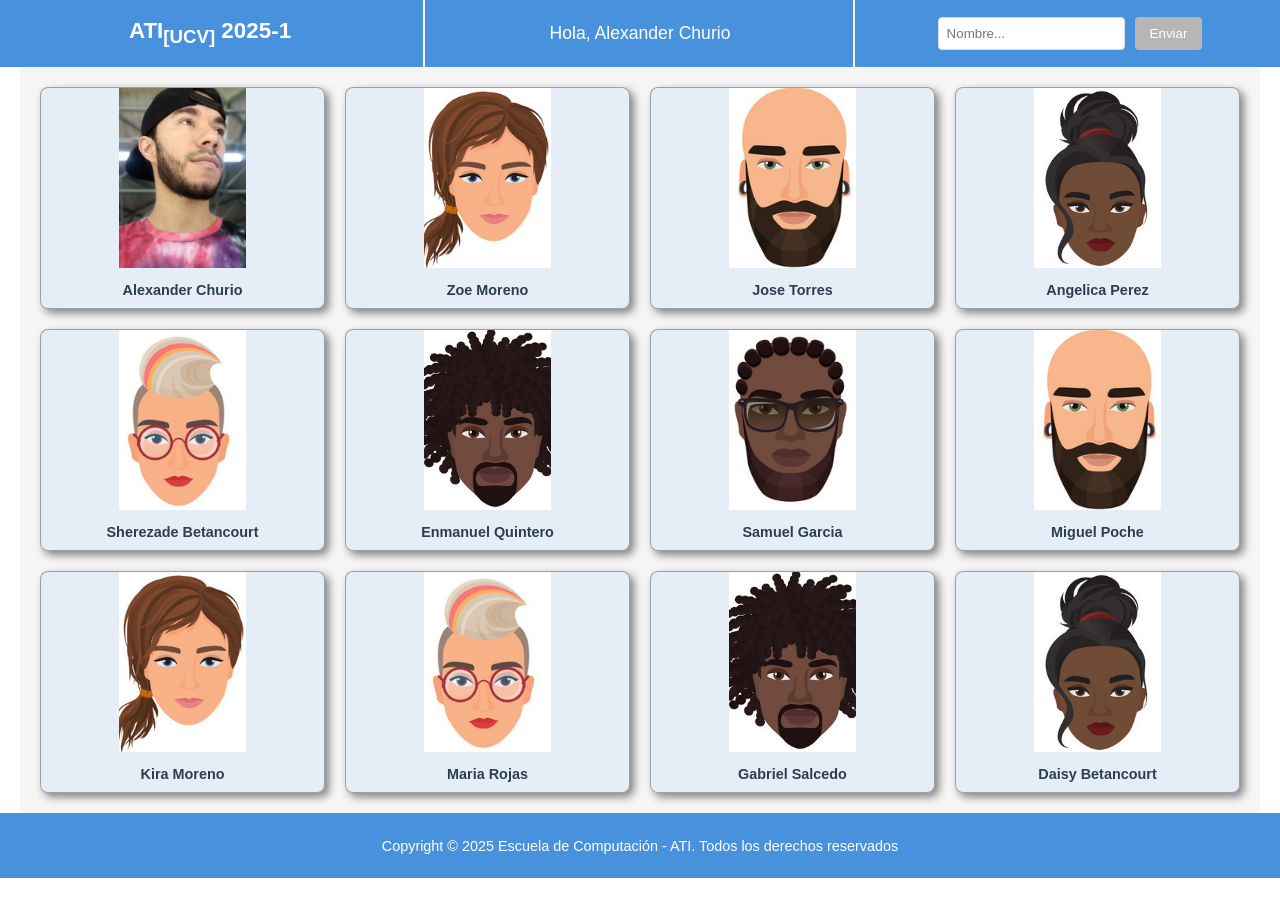
==== index.html @ 94135bd3 "Archivos reto-1 agregados" ====
<!DOCTYPE html>
<html lang="es-ES">
<head>
    <meta charset="UTF-8">
    <meta name="viewport" content="width=device-width, initial-scale=1.0">
    <title>ATI[UCV] 2025-1</title>
    <link rel="icon" href="img/favicon.ico" type="image/x-icon">
    <link rel="stylesheet" href="css/style.css">
    <!--
    <style> 
        /* Estilos generales 
        body {
            font-family: Arial, sans-serif;
            margin: 0;
            padding: 0;
            background-color: #f5f5f5;
            color: #333;
        }
        
        /* Estilo del encabezado */
        header {
            background-color: #4892dd;
            color: white;
            padding: 15px 0;
        }
        
        header nav ul {
            display: flex;
            justify-content: space-between;
            align-items: center;
            list-style: none;
            padding: 0 20px;
            margin: 0;
            gap: 50px; 
        }

        header nav ul li {
            flex: 1; 
            text-align: center; 
            position: relative;
            padding: 2.2px 0; 
        }

        header nav ul li:not(:last-child)::after {
            content: "";
            position: absolute;
            right: -25px; 
            top: 50%;
            transform: translateY(-50%);
            height: 280%;
            width: 2px;
            background-color: #f5f5f5;
        }

        header nav ul li:first-child {
            font-weight: bold;
            font-size: 1.4em;
            text-align: center; 
        }

        header nav ul li:nth-child(2) {
            margin: 0;
            font-size: 1.1em;
        }

        header nav ul li:last-child form {
            display: flex;
            justify-content: center;
        }
      
        /* Estilo del formulario de búsqueda */
        form {
            display: flex;
            gap: 10px;
        }
        
        input[type="text"] {
            padding: 8px;
            border: 1px solid #ddd;
            border-radius: 4px;
        }
        
        input[type="submit"] {
            padding: 8px 15px;
            background-color: #b6b6b6;
            color: white;
            border: none;
            border-radius: 4px;
            cursor: pointer;
        }
        
        input[type="submit"]:hover {
            background-color: #99c5dd;
        }
        
        /* Estilo de la sección principal */
        section {
            padding: 20px;
            max-width: 1200px;
            margin: 0 auto;            
        }
        
        section ul {
            display: grid;
            grid-template-columns: repeat(4, minmax(150px, 1fr)); /* 4 columnas */
            grid-template-rows: repeat(3, minmax(150px, 1fr)); /* 3 filas */
            gap: 20px;
            list-style: none;
            padding: 0;
            margin: 0;
        }
        
        section ul li {
            background-color: #8ac3fd25;
            border-radius: 8px;
            box-shadow: 4px 4px 8px rgba(0, 0, 0, 0.473);
            overflow: hidden;
            text-align: center;         
            border: 1px solid #00000052;
            transition: transform 0.2s;
        }
       
        section ul li img {
            width: 45%;
            height: 180px;
            object-fit: cover;
        }
        
        section ul li h6 {
            margin: 10px 0;
            font-size: 0.9em;
            color: #2c3e50;
        }
        
        /* Estilo del pie de página */
        footer {
            background-color: #4892dd;
            color: white;
            text-align: center;
            padding: 10px 0;
            font-size: 0.9em;
        }      
    </style> -->
</head>
<body class="index-page">
    <header>
        <nav>
            <ul>
                <li>ATI<sub>[UCV]</sub> 2025-1</li>
                <li>Hola, Alexander Churio</li>
                <li>
                    <form>
                        <input type="text" name="Buscar-nombre" value="" placeholder="Nombre...">
                        <input type="submit" value="Enviar">
                    </form>
                </li>
            </ul>
        </nav>
    </header>

    <section>
        <ul>
            <li>
                <img src="img/23708325.jpg" alt="Imagen personal">
                <h6>Alexander Churio</h6>
            </li>
            <li>
                <img src="dummies/dummy2/dummy.jpg" alt="Imagen dummy">
                <h6>Zoe Moreno</h6>              
            </li>
            <li>
                <img src="dummies/dummy5/dummy.jpg" alt="Imagen dummy">
                <h6>Jose Torres</h6>
            </li>
            <li>
                <img src="dummies/dummy1/dummy.jpg" alt="Imagen dummy">
                <h6>Angelica Perez</h6>
            </li>
            <li>
                <img src="dummies/dummy3/dummy.jpg" alt="Imagen dummy">
                <h6>Sherezade Betancourt</h6>
            </li>
            <li>
                <img src="dummies/dummy4/dummy.jpg" alt="Imagen dummy">
                <h6>Enmanuel Quintero</h6>
            </li>
            <li>
                <img src="dummies/dummy6/dummy.jpg" alt="Imagen dummy">
                <h6>Samuel Garcia</h6>
            </li>
            <li>
                <img src="dummies/dummy5/dummy.jpg" alt="Imagen dummy">
                <h6>Miguel Poche</h6>               
            </li>
            <li>
                <img src="dummies/dummy2/dummy.jpg" alt="Imagen dummy">
                <h6>Kira Moreno</h6>
            </li>
            <li>
                <img src="dummies/dummy3/dummy.jpg" alt="Imagen dummy">
                <h6>Maria Rojas</h6>
            </li>
            <li>
                <img src="dummies/dummy4/dummy.jpg" alt="Imagen dummy">
                <h6>Gabriel Salcedo</h6>
            </li>
            <li>
                <img src="dummies/dummy1/dummy.jpg" alt="Imagen dummy">
                <h6>Daisy Betancourt</h6>
            </li>
        </ul>
    </section>

    <footer>
        <p>Copyright © 2025 Escuela de Computación - ATI. Todos los derechos reservados</p>
    </footer>
</body>
</html>
---- css/style.css ----
/* Estilos generales para ambas páginas */
body {
    font-family: Arial, sans-serif;
    margin: 0;
    padding: 0;
    color: #333;
}

/* Estilos específicos para index.html */
.index-page header {
    background-color: #4892dd;
    color: white;
    padding: 15px 0;
}

.index-page header nav ul {
    display: flex;
    justify-content: space-between;
    align-items: center;
    list-style: none;
    padding: 0 20px;
    margin: 0;
    gap: 50px;
}

.index-page header nav ul li {
    flex: 1;
    text-align: center;
    position: relative;
    padding: 2.2px 0;
}

.index-page header nav ul li:not(:last-child)::after {
    content: "";
    position: absolute;
    right: -25px;
    top: 50%;
    transform: translateY(-50%);
    height: 280%;
    width: 2px;
    background-color: #f5f5f5;
}

.index-page header nav ul li:first-child {
    font-weight: bold;
    font-size: 1.4em;
    text-align: center;
}

.index-page header nav ul li:nth-child(2) {
    margin: 0;
    font-size: 1.1em;
}

.index-page header nav ul li:last-child form {
    display: flex;
    justify-content: center;
}

.index-page form {
    display: flex;
    gap: 10px;
}

.index-page input[type="text"] {
    padding: 8px;
    border: 1px solid #ddd;
    border-radius: 4px;
}

.index-page input[type="submit"] {
    padding: 8px 15px;
    background-color: #b6b6b6;
    color: white;
    border: none;
    border-radius: 4px;
    cursor: pointer;
}

.index-page input[type="submit"]:hover {
    background-color: #99c5dd;
}

.index-page section {
    padding: 20px;
    max-width: 1200px;
    margin: 0 auto;
    background-color: #f5f5f5;
}

.index-page section ul {
    display: grid;
    grid-template-columns: repeat(4, minmax(150px, 1fr));
    grid-template-rows: repeat(3, minmax(150px, 1fr));
    gap: 20px;
    list-style: none;
    padding: 0;
    margin: 0;
}

.index-page section ul li {
    background-color: #8ac3fd25;
    border-radius: 8px;
    box-shadow: 4px 4px 8px rgba(0, 0, 0, 0.475);
    overflow: hidden;
    text-align: center;
    border: 1px solid #00000052;
    transition: transform 0.2s;
}

.index-page section ul li:hover { /* Animación CSS sobre cada opción de la lista */
    background-color: #99c5dd;
    transform: scale(1.1) rotate(10deg);
    position: relative;
    z-index: 1;
}

.index-page section ul li img {
    width: 45%;
    height: 180px;
    object-fit: cover;
}

.index-page section ul li h6 {
    margin: 10px 0;
    font-size: 0.9em;
    color: #2c3e50;
}

.index-page footer {
    background-color: #4892dd;
    color: white;
    text-align: center;
    padding: 10px 0;
    font-size: 0.9em;
}

/* Estilos específicos para perfil.html */
.perfil-page {
    padding: 20px;
    max-width: 800px;
    margin: 0 auto;
}

.perfil-page .main-container {
    display: flex;
    gap: 6px;
    margin-bottom: 30px;
    align-items: stretch;
}

.perfil-page img {
    border-radius: 50px 4px 4px 4px;
    width: 200px;
    height: 100%;
    object-fit: cover;
    box-shadow: 4px 4px 8px rgba(0, 0, 0, 0.1);
    align-self: flex-start;
    border: 1px solid #000000;
}

.perfil-page .content-box {
    flex: 1;
    border: 1px solid #000000;
    border-radius: 4px;
    padding: 20px;
    box-shadow: 8px 8px 20px rgba(0, 0, 0, 0.85);
}

.perfil-page h2 {
    color: orange;
    margin-top: 0;
    font-size: 24px;
    text-align: left;
    font-family: "Inter";
}

.perfil-page p {
    text-align: justify;
    margin-bottom: 10px;
    font-style: italic;
    font-family: "Roboto"
}

.perfil-page table {
    width: 100%;
    border-collapse: collapse;
    margin-top: 0px;
}

.perfil-page td {
    vertical-align: top;
}

.perfil-page td:first-child {
    font-weight: bold;
    width: 80%;
    color: #174a7e;
}

.perfil-page #celda-negrita {
    font-weight: bold;
}

.perfil-page a {
    color: orange;
    text-decoration: none;
}

.perfil-page a:hover {
    text-decoration: underline;
}

.perfil-page a:visited {
    color: red;
    text-decoration: none;
}
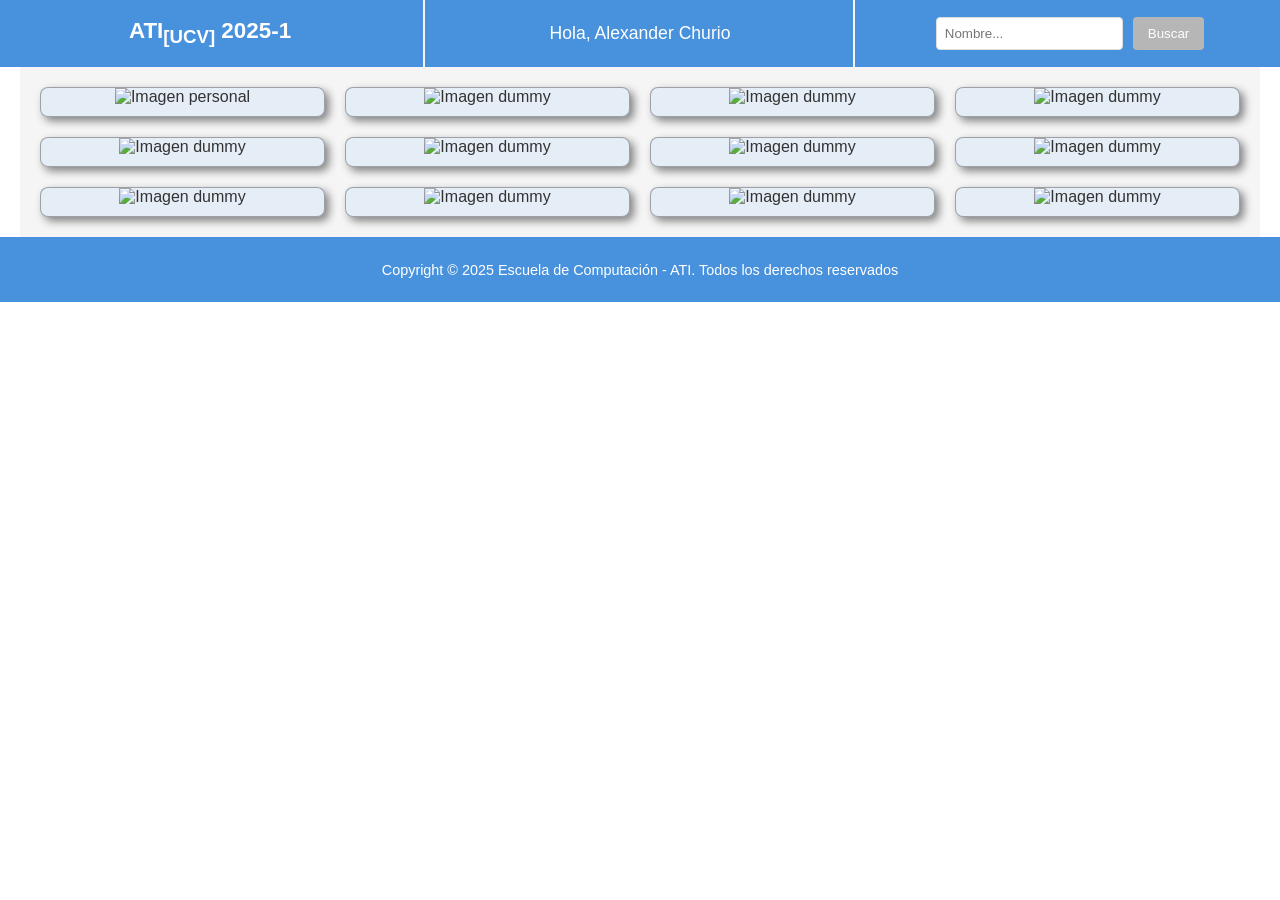
==== commit 0e58eaef: "conﬁguración desde javascript" ====
--- a/index.html
+++ b/index.html
@@ -1,218 +1,90 @@
 <!DOCTYPE html>
 <html lang="es-ES">
-<head>
-    <meta charset="UTF-8">
-    <meta name="viewport" content="width=device-width, initial-scale=1.0">
-    <title>ATI[UCV] 2025-1</title>
-    <link rel="icon" href="img/favicon.ico" type="image/x-icon">
-    <link rel="stylesheet" href="css/style.css">
-    <!--
-    <style> 
-        /* Estilos generales 
-        body {
-            font-family: Arial, sans-serif;
-            margin: 0;
-            padding: 0;
-            background-color: #f5f5f5;
-            color: #333;
-        }
-        
-        /* Estilo del encabezado */
-        header {
-            background-color: #4892dd;
-            color: white;
-            padding: 15px 0;
-        }
-        
-        header nav ul {
-            display: flex;
-            justify-content: space-between;
-            align-items: center;
-            list-style: none;
-            padding: 0 20px;
-            margin: 0;
-            gap: 50px; 
-        }
-
-        header nav ul li {
-            flex: 1; 
-            text-align: center; 
-            position: relative;
-            padding: 2.2px 0; 
-        }
-
-        header nav ul li:not(:last-child)::after {
-            content: "";
-            position: absolute;
-            right: -25px; 
-            top: 50%;
-            transform: translateY(-50%);
-            height: 280%;
-            width: 2px;
-            background-color: #f5f5f5;
-        }
-
-        header nav ul li:first-child {
-            font-weight: bold;
-            font-size: 1.4em;
-            text-align: center; 
-        }
-
-        header nav ul li:nth-child(2) {
-            margin: 0;
-            font-size: 1.1em;
-        }
-
-        header nav ul li:last-child form {
-            display: flex;
-            justify-content: center;
-        }
-      
-        /* Estilo del formulario de búsqueda */
-        form {
-            display: flex;
-            gap: 10px;
-        }
-        
-        input[type="text"] {
-            padding: 8px;
-            border: 1px solid #ddd;
-            border-radius: 4px;
-        }
-        
-        input[type="submit"] {
-            padding: 8px 15px;
-            background-color: #b6b6b6;
-            color: white;
-            border: none;
-            border-radius: 4px;
-            cursor: pointer;
-        }
-        
-        input[type="submit"]:hover {
-            background-color: #99c5dd;
-        }
-        
-        /* Estilo de la sección principal */
-        section {
-            padding: 20px;
-            max-width: 1200px;
-            margin: 0 auto;            
-        }
-        
-        section ul {
-            display: grid;
-            grid-template-columns: repeat(4, minmax(150px, 1fr)); /* 4 columnas */
-            grid-template-rows: repeat(3, minmax(150px, 1fr)); /* 3 filas */
-            gap: 20px;
-            list-style: none;
-            padding: 0;
-            margin: 0;
-        }
-        
-        section ul li {
-            background-color: #8ac3fd25;
-            border-radius: 8px;
-            box-shadow: 4px 4px 8px rgba(0, 0, 0, 0.473);
-            overflow: hidden;
-            text-align: center;         
-            border: 1px solid #00000052;
-            transition: transform 0.2s;
-        }
-       
-        section ul li img {
-            width: 45%;
-            height: 180px;
-            object-fit: cover;
-        }
-        
-        section ul li h6 {
-            margin: 10px 0;
-            font-size: 0.9em;
-            color: #2c3e50;
-        }
-        
-        /* Estilo del pie de página */
-        footer {
-            background-color: #4892dd;
-            color: white;
-            text-align: center;
-            padding: 10px 0;
-            font-size: 0.9em;
-        }      
-    </style> -->
-</head>
-<body class="index-page">
+  <head>
+    <meta charset="UTF-8" />
+    <meta name="viewport" content="width=device-width, initial-scale=1.0" />
+    <title></title>
+    <link rel="icon" href="img/favicon.ico" type="image/x-icon" />
+    <!-- Hoja de estilo compartida-->
+    <link rel="stylesheet" href="css/style.css" />
+    <script src="js/index.js" defer></script>
+  </head>
+  <body class="index-page">
     <header>
-        <nav>
-            <ul>
-                <li>ATI<sub>[UCV]</sub> 2025-1</li>
-                <li>Hola, Alexander Churio</li>
-                <li>
-                    <form>
-                        <input type="text" name="Buscar-nombre" value="" placeholder="Nombre...">
-                        <input type="submit" value="Enviar">
-                    </form>
-                </li>
-            </ul>
-        </nav>
+      <nav>
+        <ul>
+          <li><sub></sub></li>
+          <li></li>
+          <li>
+            <form>
+              <input
+                type="text"
+                name="Buscar-nombre"
+                value=""
+                placeholder="Nombre..."
+              />
+              <input type="submit" value="Enviar" />
+            </form>
+          </li>
+        </ul>
+      </nav>
     </header>
 
     <section>
-        <ul>
-            <li>
-                <img src="img/23708325.jpg" alt="Imagen personal">
-                <h6>Alexander Churio</h6>
-            </li>
-            <li>
-                <img src="dummies/dummy2/dummy.jpg" alt="Imagen dummy">
-                <h6>Zoe Moreno</h6>              
-            </li>
-            <li>
-                <img src="dummies/dummy5/dummy.jpg" alt="Imagen dummy">
-                <h6>Jose Torres</h6>
-            </li>
-            <li>
-                <img src="dummies/dummy1/dummy.jpg" alt="Imagen dummy">
-                <h6>Angelica Perez</h6>
-            </li>
-            <li>
-                <img src="dummies/dummy3/dummy.jpg" alt="Imagen dummy">
-                <h6>Sherezade Betancourt</h6>
-            </li>
-            <li>
-                <img src="dummies/dummy4/dummy.jpg" alt="Imagen dummy">
-                <h6>Enmanuel Quintero</h6>
-            </li>
-            <li>
-                <img src="dummies/dummy6/dummy.jpg" alt="Imagen dummy">
-                <h6>Samuel Garcia</h6>
-            </li>
-            <li>
-                <img src="dummies/dummy5/dummy.jpg" alt="Imagen dummy">
-                <h6>Miguel Poche</h6>               
-            </li>
-            <li>
-                <img src="dummies/dummy2/dummy.jpg" alt="Imagen dummy">
-                <h6>Kira Moreno</h6>
-            </li>
-            <li>
-                <img src="dummies/dummy3/dummy.jpg" alt="Imagen dummy">
-                <h6>Maria Rojas</h6>
-            </li>
-            <li>
-                <img src="dummies/dummy4/dummy.jpg" alt="Imagen dummy">
-                <h6>Gabriel Salcedo</h6>
-            </li>
-            <li>
-                <img src="dummies/dummy1/dummy.jpg" alt="Imagen dummy">
-                <h6>Daisy Betancourt</h6>
-            </li>
-        </ul>
+      <ul>
+        <li>
+          <img id="foto-no-dummy" src="" alt="Imagen personal" />
+          <h6></h6>
+        </li>
+        <li>
+          <img src="" alt="Imagen dummy" />
+          <h6></h6>
+        </li>
+        <li>
+          <img src="" alt="Imagen dummy" />
+          <h6></h6>
+        </li>
+        <li>
+          <img src="" alt="Imagen dummy" />
+          <h6></h6>
+        </li>
+        <li>
+          <img src="" alt="Imagen dummy" />
+          <h6></h6>
+        </li>
+        <li>
+          <img src="" alt="Imagen dummy" />
+          <h6></h6>
+        </li>
+        <li>
+          <img src="" alt="Imagen dummy" />
+          <h6></h6>
+        </li>
+        <li>
+          <img src="" alt="Imagen dummy" />
+          <h6></h6>
+        </li>
+        <li>
+          <img src="" alt="Imagen dummy" />
+          <h6></h6>
+        </li>
+        <li>
+          <img src="" alt="Imagen dummy" />
+          <h6></h6>
+        </li>
+        <li>
+          <img src="" alt="Imagen dummy" />
+          <h6></h6>
+        </li>
+        <li>
+          <img src="" alt="Imagen dummy" />
+          <h6></h6>
+        </li>
+      </ul>
     </section>
 
     <footer>
-        <p>Copyright © 2025 Escuela de Computación - ATI. Todos los derechos reservados</p>
+      <p></p>
     </footer>
-</body>
-</html>+  </body>
+</html>
--- a/css/style.css
+++ b/css/style.css
@@ -1,9 +1,10 @@
-/* Estilos generales para ambas páginas */
+/* Hojas de estilos compartidas para ambas paginas */
 body {
     font-family: Arial, sans-serif;
     margin: 0;
     padding: 0;
     color: #333;
+    font-size: 1rem;
 }
 
 /* Estilos específicos para index.html */
@@ -43,7 +44,7 @@
 
 .index-page header nav ul li:first-child {
     font-weight: bold;
-    font-size: 1.4em;
+    font-size: 1.4rem;
     text-align: center;
 }
 
@@ -88,6 +89,7 @@
     background-color: #f5f5f5;
 }
 
+/* Antes de usar grid 
 .index-page section ul {
     display: grid;
     grid-template-columns: repeat(4, minmax(150px, 1fr));
@@ -108,9 +110,38 @@
     transition: transform 0.2s;
 }
 
-.index-page section ul li:hover { /* Animación CSS sobre cada opción de la lista */
+.index-page section ul li:hover { 
     background-color: #99c5dd;
     transform: scale(1.1) rotate(10deg);
+    position: relative;
+    z-index: 1;
+} */
+
+/* Despues de usar grid */
+.index-page section ul {
+    display: grid;
+    grid-template-columns: repeat(auto-fill, minmax(200px, 1fr)); /* Columnas adaptables */
+    gap: 20px;
+    list-style: none;
+    padding: 0;
+    margin: 0;
+}
+
+.index-page section ul li {
+    background-color: #8ac3fd25;
+    border-radius: 8px;
+    box-shadow: 4px 4px 8px rgba(0, 0, 0, 0.475);
+    overflow: hidden;
+    text-align: center;
+    border: 1px solid #00000052;
+    transition: all 0.3s ease; /* Transición suave para todos los cambios */
+}
+
+.index-page section ul li:hover {
+    background-color: #99c5dd; 
+    transform: scale(1.1) rotate(10deg);
+    box-shadow: 0 0 15px rgba(72, 146, 221, 0.8); 
+    outline: none;
     position: relative;
     z-index: 1;
 }
@@ -142,6 +173,7 @@
     margin: 0 auto;
 }
 
+/* Antes de usar flexbox 
 .perfil-page .main-container {
     display: flex;
     gap: 6px;
@@ -165,12 +197,40 @@
     border-radius: 4px;
     padding: 20px;
     box-shadow: 8px 8px 20px rgba(0, 0, 0, 0.85);
+}*/
+
+/* Despues de usar flexbox */
+.perfil-page .main-container {
+    display: flex;
+    flex-direction: row; /* Asegura disposición en fila (izquierda/derecha) */
+    gap: 6px; /* Espacio entre imagen y cuadro */
+    margin-bottom: 30px;
+    align-items: stretch; 
+}
+
+.perfil-page img {
+    flex: 0 0 auto; /* La imagen no crece ni se encoge, mantiene su tamaño */
+    width: 200px; /* Ancho fijo */
+    border-radius: 50px 4px 4px 4px;
+    height: auto; /* Altura proporcional */
+    object-fit: cover;
+    border: 1px solid #000000;
+    box-shadow: 4px 4px 8px rgba(0, 0, 0, 0.1);
+}
+
+.perfil-page .content-box {
+    flex: 1; /* Ocupa todo el espacio restante */
+    min-width: 0; /* Permite que el contenido se ajuste correctamente */
+    border: 1px solid #000000;
+    border-radius: 4px;
+    padding: 20px;
+    box-shadow: 8px 8px 20px rgba(0, 0, 0, 0.85);
 }
 
 .perfil-page h2 {
     color: orange;
     margin-top: 0;
-    font-size: 24px;
+    font-size: 1.5rem;
     text-align: left;
     font-family: "Inter";
 }
@@ -214,4 +274,83 @@
 .perfil-page a:visited {
     color: red;
     text-decoration: none;
-}+}
+
+/* Media Queries para Responsive */
+
+/* 1. Dispositivos Móviles (320px — 480px) */
+@media (max-width: 480px) {
+    .index-page header nav ul {
+        flex-direction: column;
+        gap: 10px;
+        padding: 10px;
+    }
+
+    .index-page header nav ul li:not(:last-child)::after {
+        display: none; 
+    }
+
+    .index-page section ul {
+        grid-template-columns: 1fr; 
+    }
+
+    .perfil-page .main-container {
+        flex-direction: column;
+        gap: 15px;
+    }
+
+    .perfil-page img {
+        width: 100%;
+        border-radius: 4px;
+    }
+}
+
+/* 2. iPads, Tablets (481px — 768px) */
+@media (min-width: 481px) and (max-width: 768px) {
+    .index-page section ul {
+        grid-template-columns: repeat(2, 1fr); /* 2 columnas */
+    }
+
+    .perfil-page .main-container {
+        gap: 15px;
+    }
+
+    .perfil-page img {
+        width: 180px;
+    }
+}
+
+/* 3. Laptops pequeñas (769px — 1024px) */
+@media (min-width: 769px) and (max-width: 1024px) {
+    .index-page section ul {
+        grid-template-columns: repeat(3, 1fr); /* 3 columnas */
+    }
+
+    .perfil-page .content-box {
+        padding: 15px;
+    }
+}
+
+/* 4. Pantallas grandes (1025px — 1200px) */
+@media (min-width: 1025px) {
+    .index-page section ul {
+        grid-template-columns: repeat(4, 1fr); /* 4 columnas */
+    }
+
+    .perfil-page .main-container {
+        max-width: 1000px;
+    }
+}
+
+/* Cambio de imagen responsive 
+@media (max-width: 768px) {
+    #foto-no-dummy, #foto-perfil { 
+        content: url("../img/CEDULAPequena.jpg");
+    }
+}
+
+@media (min-width: 769px) {
+    #foto-no-dummy, #foto-perfil {  
+        content: url("../img/CEDULAGrande.jpeg");
+    }
+}*/
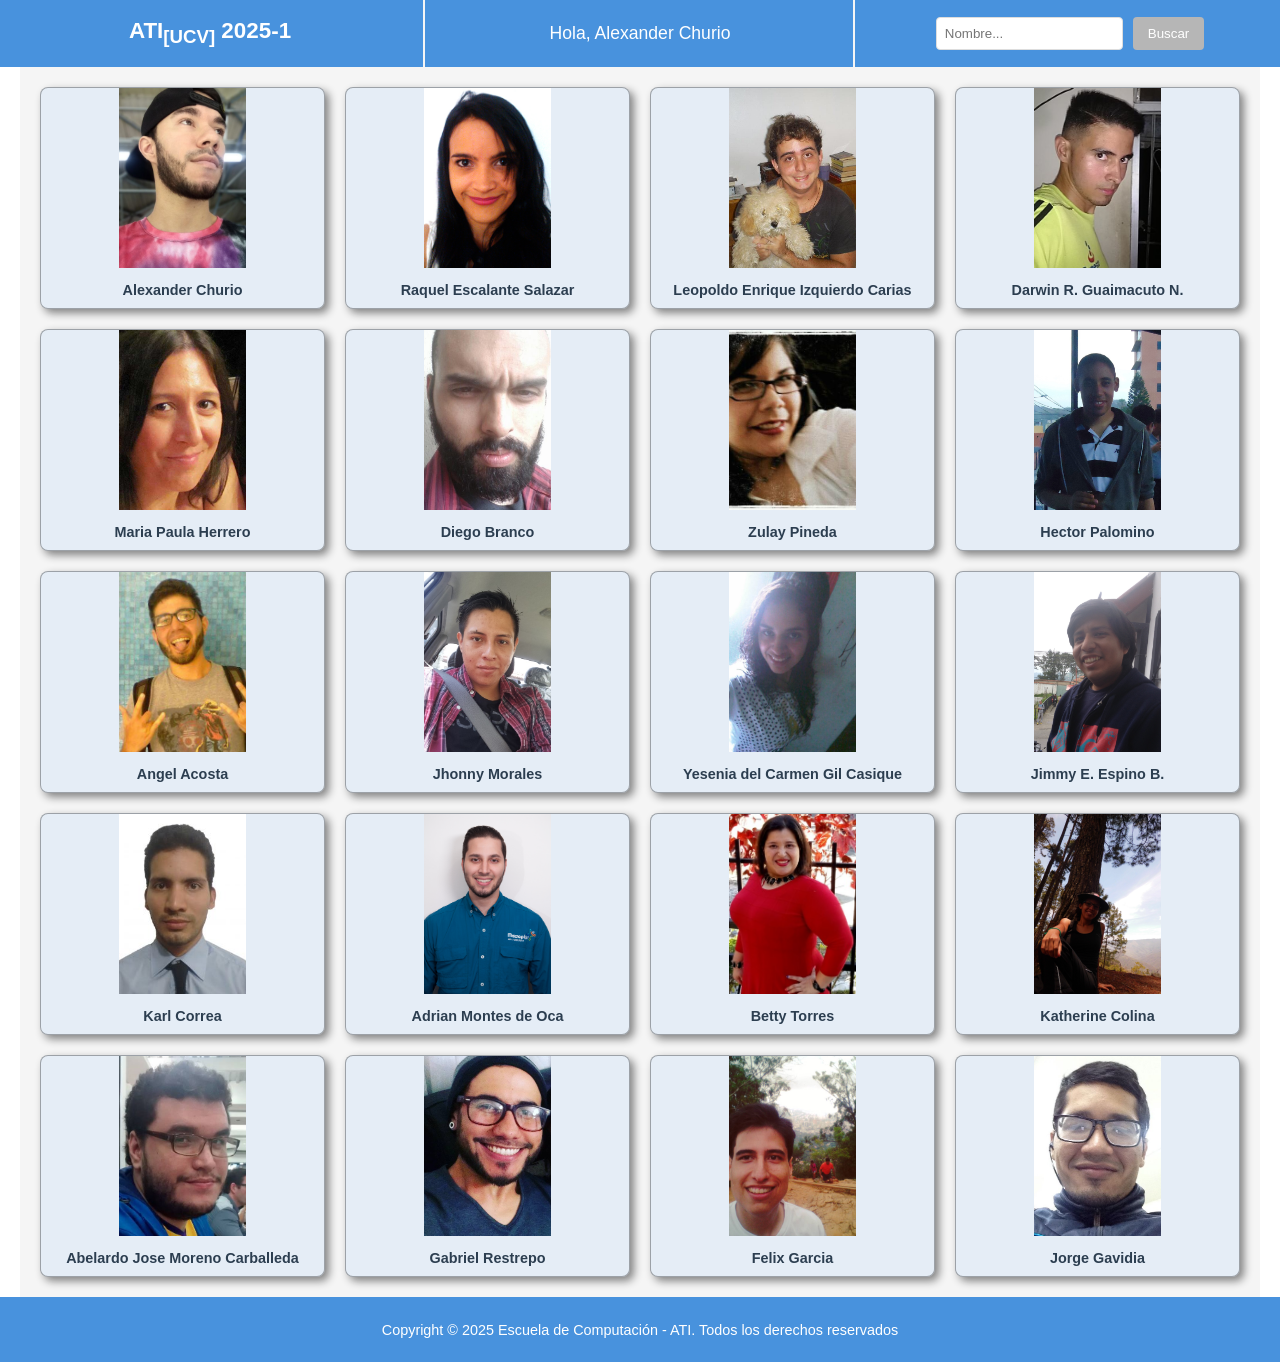
==== commit 8b869f6a: "listado de estudiantes dinámico usando javascript" ====
--- a/index.html
+++ b/index.html
@@ -33,51 +33,51 @@
     <section>
       <ul>
         <li>
-          <img id="foto-no-dummy" src="" alt="Imagen personal" />
+          <img id="foto-no-dummy" src="" alt="" />
           <h6></h6>
         </li>
         <li>
-          <img src="" alt="Imagen dummy" />
+          <img src="" alt="" />
           <h6></h6>
         </li>
         <li>
-          <img src="" alt="Imagen dummy" />
+          <img src="" alt="" />
           <h6></h6>
         </li>
         <li>
-          <img src="" alt="Imagen dummy" />
+          <img src="" alt="" />
           <h6></h6>
         </li>
         <li>
-          <img src="" alt="Imagen dummy" />
+          <img src="" alt="" />
           <h6></h6>
         </li>
         <li>
-          <img src="" alt="Imagen dummy" />
+          <img src="" alt="" />
           <h6></h6>
         </li>
         <li>
-          <img src="" alt="Imagen dummy" />
+          <img src="" alt="" />
           <h6></h6>
         </li>
         <li>
-          <img src="" alt="Imagen dummy" />
+          <img src="" alt="" />
           <h6></h6>
         </li>
         <li>
-          <img src="" alt="Imagen dummy" />
+          <img src="" alt="" />
           <h6></h6>
         </li>
         <li>
-          <img src="" alt="Imagen dummy" />
+          <img src="" alt="" />
           <h6></h6>
         </li>
         <li>
-          <img src="" alt="Imagen dummy" />
+          <img src="" alt="" />
           <h6></h6>
         </li>
         <li>
-          <img src="" alt="Imagen dummy" />
+          <img src="" alt="" />
           <h6></h6>
         </li>
       </ul>
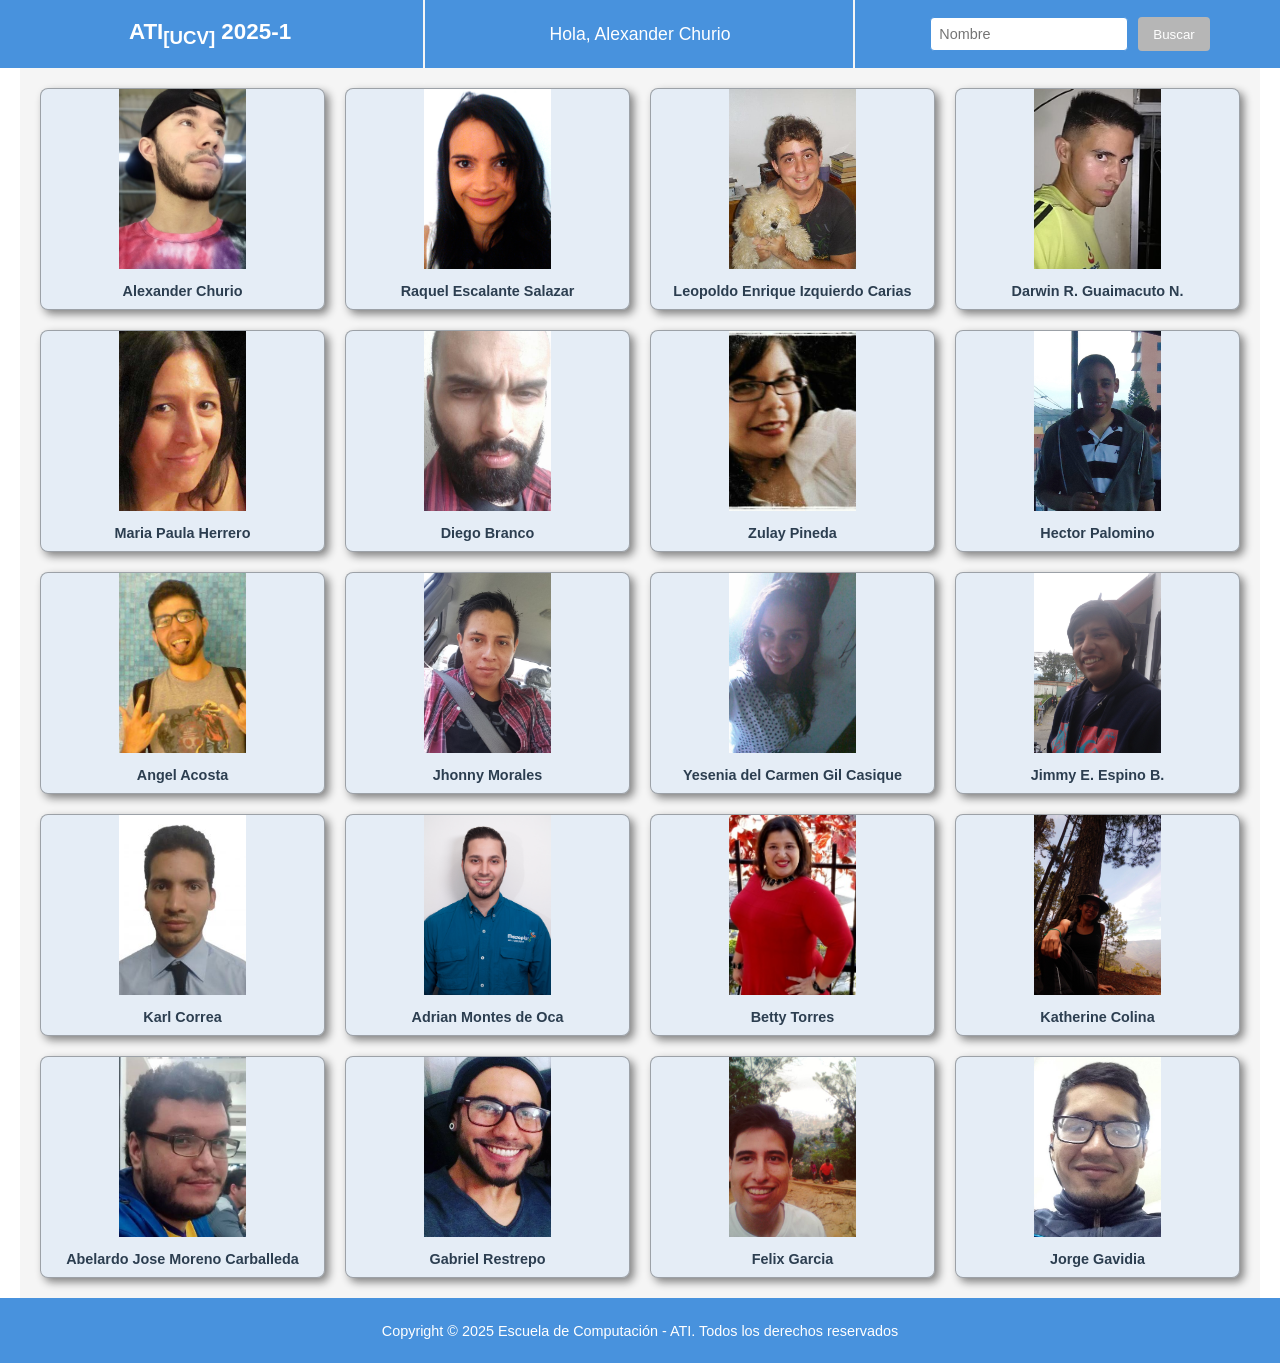
==== commit 7907840f: "cambio de lenguaje según atributo" ====
--- a/index.html
+++ b/index.html
@@ -17,12 +17,7 @@
           <li></li>
           <li>
             <form>
-              <input
-                type="text"
-                name="Buscar-nombre"
-                value=""
-                placeholder="Nombre..."
-              />
+              <input type="text" name="buscar-nombre" value="" placeholder="" />
               <input type="submit" value="Enviar" />
             </form>
           </li>
--- a/css/style.css
+++ b/css/style.css
@@ -65,13 +65,24 @@
 
 .index-page input[type="text"] {
     padding: 8px;
-    border: 1px solid #ddd;
+    font-family: "Open Sans", Arial, sans-serif;
+    border: 1px solid #4892dd;
     border-radius: 4px;
+    color: #174a7e;
+    transition: all 0.3s ease;
+    font-size: 0.9rem;
+}
+
+.index-page input[type="text"]:focus {
+    outline: none;
+    border-color: rgb(52, 104, 216);
+    box-shadow: 0 0 5px rgba(72, 146, 221, 0.5); 
+    background-color: white;
 }
 
 .index-page input[type="submit"] {
     padding: 8px 15px;
-    background-color: #b6b6b6;
+    background-color: #b6b6b6; 
     color: white;
     border: none;
     border-radius: 4px;
@@ -144,6 +155,7 @@
     outline: none;
     position: relative;
     z-index: 1;
+    cursor: pointer;
 }
 
 .index-page section ul li img {
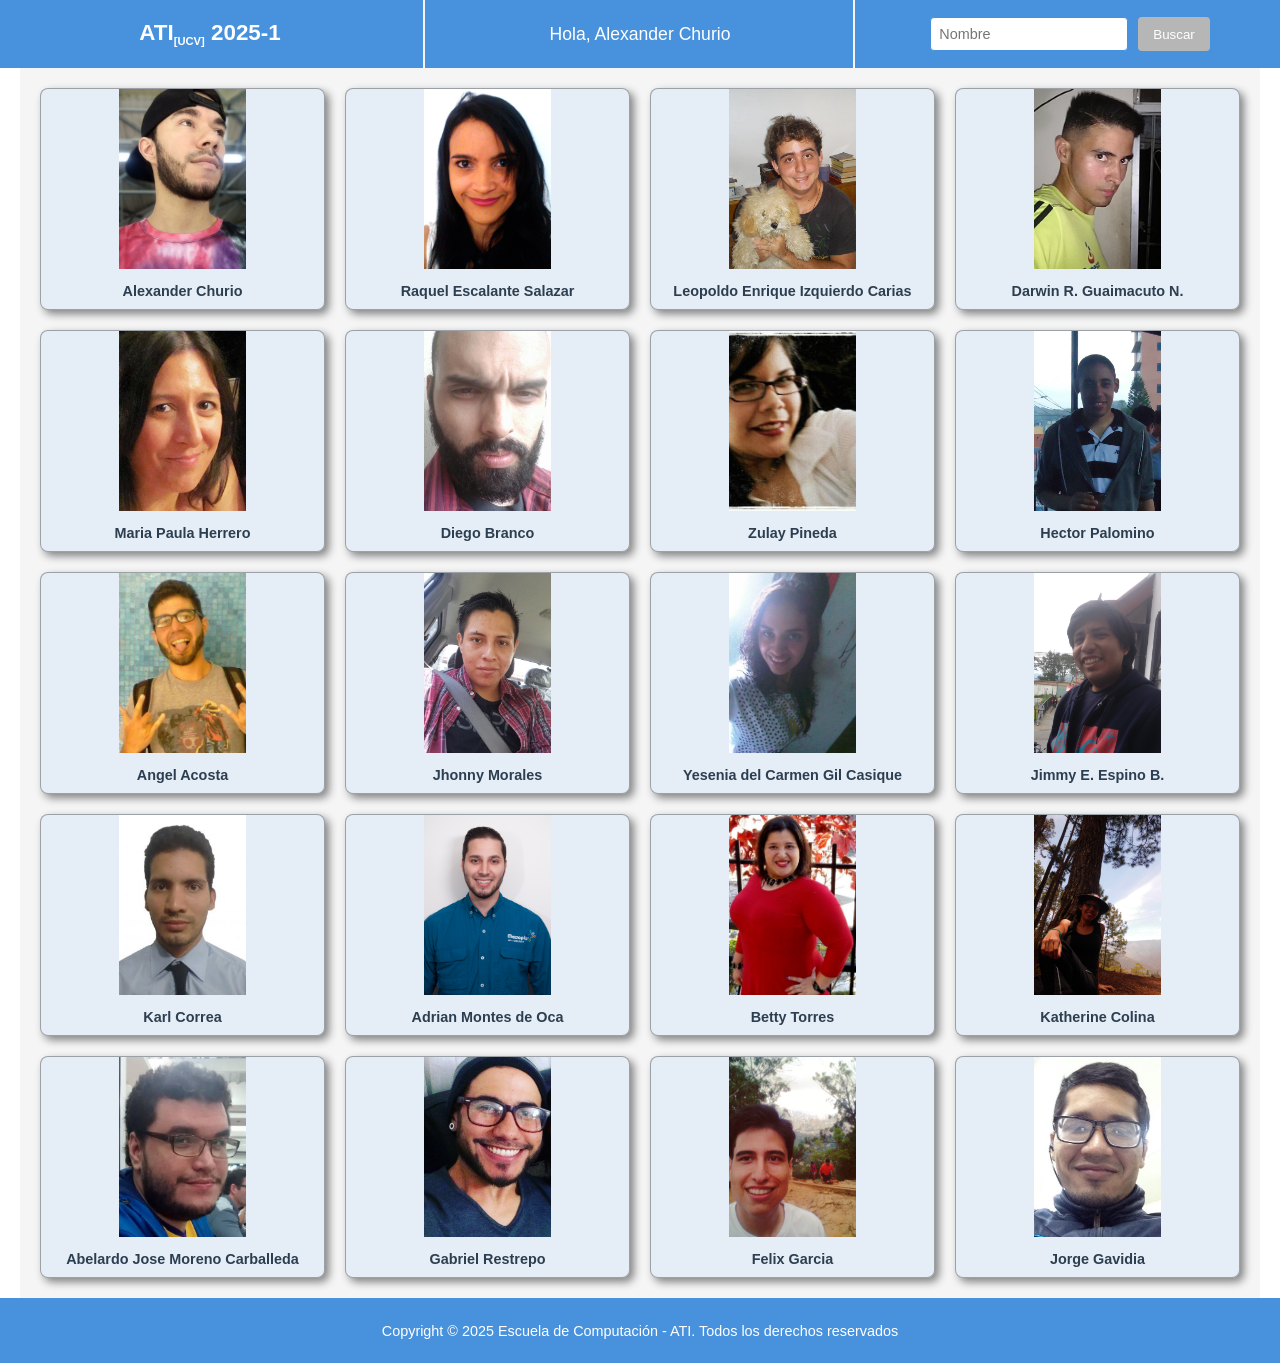
==== commit 13ea88df: "dockerfile - python, wsgi y ajax" ====
--- a/index.html
+++ b/index.html
@@ -6,8 +6,8 @@
     <title></title>
     <link rel="icon" href="img/favicon.ico" type="image/x-icon" />
     <!-- Hoja de estilo compartida-->
-    <link rel="stylesheet" href="css/style.css" />
-    <script src="js/index.js" defer></script>
+    <link rel="stylesheet" href="/static/css/style.css" />
+    <script src="/static/js/index.js" defer></script>
   </head>
   <body class="index-page">
     <header>
@@ -17,7 +17,13 @@
           <li></li>
           <li>
             <form>
-              <input type="text" name="buscar-nombre" value="" placeholder="" />
+              <input
+                type="text"
+                id="buscar-nombre"
+                name="buscar-nombre"
+                value=""
+                placeholder=""
+              />
               <input type="submit" value="Enviar" />
             </form>
           </li>
--- a/static/css/style.css
+++ b/static/css/style.css
@@ -0,0 +1,330 @@
+/* Hojas de estilos compartidas para ambas paginas */
+body {
+    font-family: Arial, sans-serif;
+    margin: 0;
+    padding: 0;
+    color: #333;
+    font-size: 1rem;
+}
+
+/* Estilos específicos para index.html */
+.index-page header {
+    background-color: #4892dd;
+    color: white;
+    padding: 15px 0;
+}
+
+.index-page li sub {
+    font-size: 0.7rem;
+}
+
+.index-page header nav ul {
+    display: flex;
+    justify-content: space-between;
+    align-items: center;
+    list-style: none;
+    padding: 0 20px;
+    margin: 0;
+    gap: 50px;
+}
+
+.index-page header nav ul li {
+    flex: 1;
+    text-align: center;
+    position: relative;
+    padding: 2.2px 0;
+}
+
+.index-page header nav ul li:not(:last-child)::after {
+    content: "";
+    position: absolute;
+    right: -25px;
+    top: 50%;
+    transform: translateY(-50%);
+    height: 280%;
+    width: 2px;
+    background-color: #f5f5f5;
+}
+
+.index-page header nav ul li:first-child {
+    font-weight: bold;
+    font-size: 1.4rem;
+    text-align: center;
+}
+
+.index-page header nav ul li:nth-child(2) {
+    margin: 0;
+    font-size: 1.1em;
+}
+
+.index-page header nav ul li:last-child form {
+    display: flex;
+    justify-content: center;
+}
+
+.index-page form {
+    display: flex;
+    gap: 10px;
+}
+
+.index-page input[type="text"] {
+    padding: 8px;
+    font-family: "Open Sans", Arial, sans-serif;
+    border: 1px solid #4892dd;
+    border-radius: 4px;
+    color: #174a7e;
+    transition: all 0.3s ease;
+    font-size: 0.9rem;
+}
+
+.index-page input[type="text"]:focus {
+    outline: none;
+    border-color: rgb(52, 104, 216);
+    box-shadow: 0 0 5px rgba(72, 146, 221, 0.5); 
+    background-color: white;
+}
+
+.index-page input[type="submit"] {
+    padding: 8px 15px;
+    background-color: #b6b6b6; 
+    color: white;
+    border: none;
+    border-radius: 4px;
+    cursor: pointer;
+}
+
+.index-page input[type="submit"]:hover {
+    background-color: #99c5dd;
+}
+
+.index-page section {
+    padding: 20px;
+    max-width: 1200px;
+    margin: 0 auto;
+    background-color: #f5f5f5;
+    flex-direction: column;
+    align-items: center;
+    background-color: #f5f5f5;
+}
+
+/* Despues de usar grid */
+.index-page section ul {
+    display: grid;
+    grid-template-columns: repeat(auto-fill, minmax(200px, 1fr));
+    justify-content: center;
+    gap: 20px;
+    list-style: none;
+    padding: 0;
+    margin: 0 auto;
+}
+
+.index-page section ul li {
+    background-color: #8ac3fd25;
+    border-radius: 8px;
+    box-shadow: 4px 4px 8px rgba(0, 0, 0, 0.475);
+    overflow: hidden;
+    text-align: center;
+    border: 1px solid #00000052;
+    transition: all 0.3s ease;
+}
+
+.index-page section ul li:hover {
+    background-color: #99c5dd; 
+    transform: scale(1.1) rotate(10deg);
+    box-shadow: 0 0 15px rgba(72, 146, 221, 0.8); 
+    outline: none;
+    position: relative;
+    z-index: 1;
+    cursor: pointer;
+}
+
+.index-page section ul li img {
+    width: 45%;
+    height: 180px;
+    object-fit: cover;
+}
+
+.index-page section ul li h6 {
+    margin: 10px 0;
+    font-size: 0.9em;
+    color: #2c3e50;
+}
+
+.index-page footer {
+    background-color: #4892dd;
+    color: white;
+    text-align: center;
+    padding: 10px 0;
+    font-size: 0.9em;
+}
+
+.index-page .no-results {
+    grid-column: 1 / -1;
+    text-align: center;
+    padding: 20px;
+    color: #174a7e;
+    background-color: #f8f8f8;
+    border-radius: 8px;
+    font-size: 1.2em;
+}
+
+/* Estilos específicos para perfil.html */
+.perfil-page {
+    padding: 20px;
+    max-width: 800px;
+    margin: 0 auto;
+}
+
+/* Despues de usar flexbox */
+.main-container {
+    will-change: transform;
+    display: flex;
+    flex-direction: row; 
+    gap: 6px; 
+    margin-bottom: 30px;
+    align-items: stretch;
+}
+
+.perfil-page img {
+    flex: 0 0 auto; 
+    width: 200px; 
+    border-radius: 50px 4px 4px 4px;
+    height: auto; 
+    max-width: 100%;
+    object-fit: cover;
+    border: 1px solid #000000;
+    box-shadow: 4px 4px 8px rgba(0, 0, 0, 0.1);
+    image-rendering: -webkit-optimize-contrast;
+}
+
+.content-box {
+    backface-visibility: hidden;
+    flex: 1; 
+    min-width: 0; 
+    border: 1px solid #000000;
+    border-radius: 4px;
+    padding: 20px;
+    box-shadow: 8px 8px 20px rgba(0, 0, 0, 0.85);
+}
+
+.perfil-page h2 {
+    color: orange;
+    margin-top: 0;
+    font-size: 1.5rem;
+    text-align: left;
+    font-family: "Inter";
+}
+
+.perfil-page p {
+    text-align: justify;
+    margin-bottom: 10px;
+    font-style: italic;
+    font-family: "Roboto"
+}
+
+.perfil-page table {
+    width: 100%;
+    border-collapse: collapse;
+    margin-top: 0px;
+}
+
+.perfil-page td {
+    vertical-align: top;
+}
+
+.perfil-page td:first-child {
+    font-weight: bold;
+    width: 80%;
+    color: #174a7e;
+}
+
+.perfil-page #celda-negrita {
+    font-weight: bold;
+}
+
+.perfil-page a {
+    color: orange;
+    text-decoration: none;
+    transition: text-decoration 0.2s ease;
+}
+
+.perfil-page a:hover {
+    text-decoration: underline;
+}
+
+.perfil-page a:visited {
+    color: red;
+    text-decoration: none;
+}
+
+/* Media Queries para Responsive */
+/* 1. Dispositivos Móviles (320px — 480px) */
+@media (max-width: 480px) {
+    .index-page header nav ul {
+        flex-direction: column;
+        gap: 10px;
+        padding: 10px;
+    }
+
+    .index-page header nav ul li:not(:last-child)::after {
+        display: none; 
+    }
+
+    .index-page section ul {
+        grid-template-columns: 1fr; 
+    }
+
+    .perfil-page .main-container {
+        flex-direction: column;
+        gap: 15px;
+    }
+
+    .perfil-page img {
+        width: 100%;
+        border-radius: 4px;
+    }
+}
+
+/* 2. iPads, Tablets (481px — 768px) */
+@media (min-width: 481px) and (max-width: 768px) {
+    .index-page section ul {
+        grid-template-columns: repeat(2, 1fr); /* 2 columnas */
+    }
+
+    .perfil-page .main-container {
+        gap: 15px;
+    }
+
+    .perfil-page img {
+        width: 180px;
+    }
+}
+
+/* 3. Laptops pequeñas (769px — 1024px) */
+@media (min-width: 769px) and (max-width: 1024px) {
+    .index-page section ul {
+        grid-template-columns: repeat(3, 1fr); /* 3 columnas */
+    }
+
+    .perfil-page .content-box {
+        padding: 15px;
+    }
+}
+
+/* 4. Pantallas grandes (1025px — 1200px) */
+@media (min-width: 1025px) {
+    .index-page section ul {
+        grid-template-columns: repeat(4, 1fr); /* 4 columnas */
+    }
+
+    .perfil-page .main-container {
+        max-width: 1000px;
+    }
+}
+
+/* Cambio de imagen responsive */
+@media (max-width: 768px) {
+    #foto-perfil[data-profile-id="23708325"] { 
+        content: url("../img/23708325Pequena.jpg");
+    }
+}
